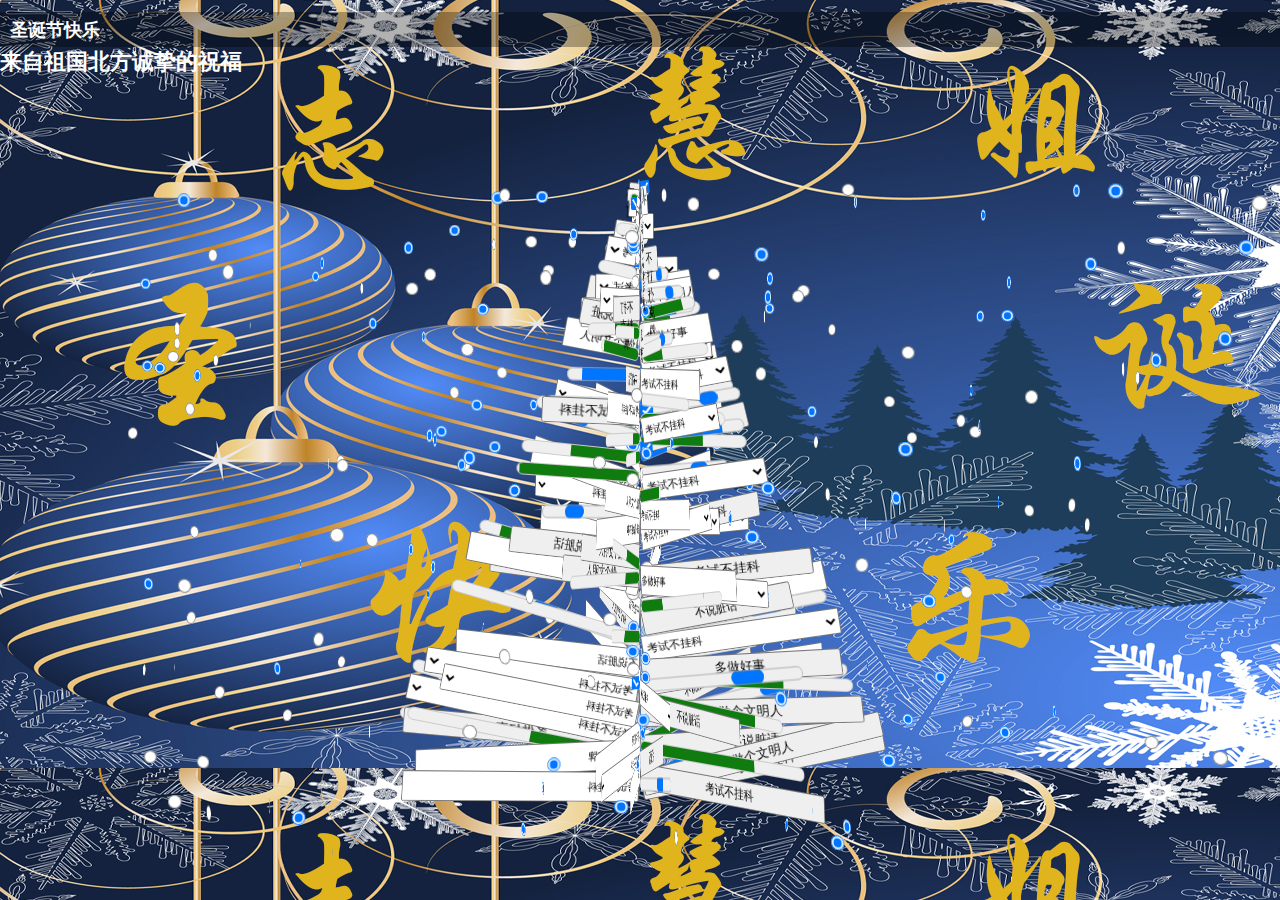
==== index.html @ 3878cead "Update index.html" ====
<!DOCTYPE html>
	<html lang="en">
	    <head>
			<meta charset="utf-8">
	
			<meta name="description" content="A Christmas tree built out of form elements." />
			
	
			<meta http-equiv="X-UA-Compatible" content="chrome=1">
	
	        <title>圣诞节快乐 </title>
			<embed src="music.mp3" width="0" height="0">
	
			<link href="domtree.css" rel="stylesheet" media="screen" />
	
			<link href='https://fonts.googleapis.com/css?family=Armata' rel='stylesheet' type='text/css'>
	
	    </head>
	    <body style="background:url(background.jpg)">
	    	
			
			
			
			<header>
	    		<h1>                                      圣诞节快乐</h1>
	
	    		
	
	    		
	    	</header>
			
	<h1 font-family="mFont">                                     来自祖国北方诚挚的祝福</h1>
	    	<div class="tree"></div>
	
			<script src="domtree.js"></script>
	
			<!-- Third party tracking and sharing code below -->
			
			<script type="text/javascript" src="https://platform.twitter.com/widgets.js"></script>
			<script type="text/javascript" src="https://apis.google.com/js/plusone.js"></script>
			<script type="text/javascript">
			  var _gaq = _gaq || [];
			  _gaq.push(['_setAccount', 'UA-15240703-1']);
			  _gaq.push(['_trackPageview']);
	
			  (function() {
			    var ga = document.createElement('script'); ga.type = 'text/javascript'; ga.async = true;
			    ga.src = ('https:' == document.location.protocol ? 'https://ssl' : 'http://www') + '.google-analytics.com/ga.js';
			    var s = document.getElementsByTagName('script')[0]; s.parentNode.insertBefore(ga, s);
			  })();
			</script>
	
	    </body>
	</html>
---- domtree.css ----
/*********************************************
	 * RESET
	 *********************************************/
	
	html{color:#000;}
	a{cursor:pointer;}
	html,body,div,dl,dt,dd,ul,ol,li,h1,h2,h3,h4,h5,h6,pre,code,form,fieldset,legend,input,textarea,p,blockquote,th,td{margin:0;padding:0;}
	table{border-collapse:collapse;border-spacing:0;}
	fieldset,img{border:0;}
	address,caption,cite,code,dfn,em,strong,th,var{font-style:normal;font-weight:normal;}
	li{list-style:none;}
	caption,th{text-align:left;}
	/* h1,h2,h3,h4,h5,h6{font-size:100%;} */
	q:before,q:after{content:'';}
	abbr,acronym {border:0;font-variant:normal;}
	sup {vertical-align:text-top;}
	sub {vertical-align:text-bottom;}
	input,textarea,select{font-family:inherit;font-size:inherit;font-weight:inherit;outline-style:none;outline-width:0pt;}
	legend{color:#000;}
	a:focus,object,h1,h2,h3,h4,h5,h6{-moz-outline-style: none; border:0px;}
	/*input[type="Submit"]{cursor:pointer;}*/
	strong {font-weight: bold;}
	
	
	/*********************************************
	 * GLOBAL
	 *********************************************/
	
	body, html {
		overflow: hidden;
		font-family: Helvetica, Arial, sans-serif;
		color: #fff;
		font-size: 11px;
	
		width: 100%;
		height: 100%;
	
		
	}
	
	
	/*********************************************
	 * HEADER
	 *********************************************/
	
	header {
		position: relative;
		width: 100%;
		height: 35px;
		margin: 0;
		overflow: hidden;
		z-index: 5;
		line-height: 35px;
	
		background: rgba( 0, 0, 0, 0.3 );
		color: #fff;
	
		-webkit-transition: height .22s ease-out;
		   -moz-transition: height .22s ease-out;
		     -o-transition: height .22s ease-out;
		        transition: height .22s ease-out;
	}
	
		header h1 {
			margin: 0 10px;
			float: left;
			font-family: Armata, Helvetica, Arial, sans-serif;
			font-size: 18px;
			line-height: 35px;
		}
	
		header .attribution {
			color: #eee;
			font-size: 13px;
			line-height: 35px;
			float: left;
		}
	
		header .attribution a {
			color: #fbb9b9;
			text-decoration: none;
			font-weight: bold;
		}
			header .attribution a:hover {
				color: #fff;
			}
	
		header .share div {
			float: right;
		}
	
		header .share .twitter {
			margin-top: 7px;
			margin-right: 20px;
		}
	
		header .share .plusone {
			margin-top: 7px;
		}
	
		header .share .facebook {
			margin-top: 7px;
			margin-right: 140px;
		}
	
	
	/*********************************************
	 * DOM TREE
	 *********************************************/
	
	@-webkit-keyframes spin {
		0% { -webkit-transform: rotateY( 0deg ); }
		100% { -webkit-transform: rotateY( 360deg ); }
	}
	
	@-moz-keyframes spin {
		0% { -moz-transform: rotateY( 0deg ); }
		100% { -moz-transform: rotateY( 360deg ); }
	}
	
	@-ms-keyframes spin {
		0% { -ms-transform: rotateY( 0deg ); }
		100% { -ms-transform: rotateY( 360deg ); }
	}
	
	@-o-keyframes spin {
		0% { -o-transform: rotateY( 0deg ); }
		100% { -o-transform: rotateY( 360deg ); }
	}
	
	@keyframes spin {
		0% { transform: rotateY( 0deg ); }
		100% { transform: rotateY( 360deg ); }
	}
	
	body {
		-webkit-perspective: 3000px;
		   -moz-perspective: 3000px;
		    -ms-perspective: 3000px;
		     -o-perspective: 3000px;
		        perspective: 3000px;
	
		-webkit-perspective-origin: 0 20%;
		   -moz-perspective-origin: 0 20%;
		    -ms-perspective-origin: 0 20%;
		     -o-perspective-origin: 0 20%;
		        perspective-origin: 0 20%;
	}
	
	.tree {
		margin: 0 auto;
		position: relative;
	
		-webkit-animation: spin 18s infinite linear;
		   -moz-animation: spin 18s infinite linear;
		    -ms-animation: spin 18s infinite linear;
		     -o-animation: spin 18s infinite linear;
		        animation: spin 18s infinite linear;
	
		-webkit-transform-origin: 50% 0;
		   -moz-transform-origin: 50% 0;
		    -ms-transform-origin: 50% 0;
		     -o-transform-origin: 50% 0;
		        transform-origin: 50% 0;
	
		-webkit-transform-style: preserve-3d;
		   -moz-transform-style: preserve-3d;
		    -ms-transform-style: preserve-3d;
		     -o-transform-style: preserve-3d;
		        transform-style: preserve-3d;
	}
	
	.tree * {
		position: absolute;
	
		-webkit-transform-origin: 0 0;
		   -moz-transform-origin: 0 0;
		    -ms-transform-origin: 0 0;
		     -o-transform-origin: 0 0;
		        transform-origin: 0 0;
	}
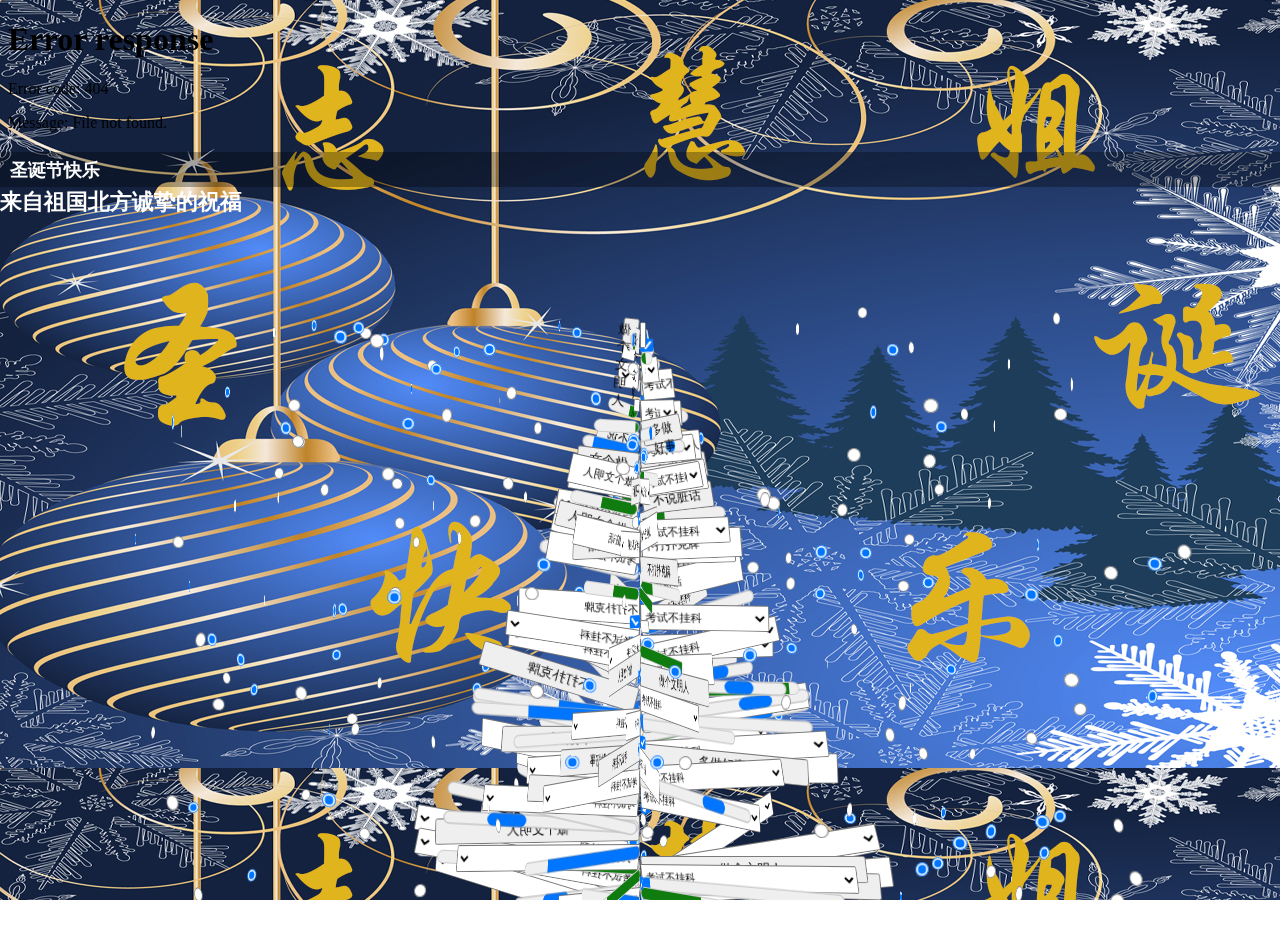
==== commit dd53d8ae: "Update index.html" ====
--- a/index.html
+++ b/index.html
@@ -9,7 +9,7 @@
 			<meta http-equiv="X-UA-Compatible" content="chrome=1">
 	
 	        <title>圣诞节快乐 </title>
-			<embed src="music.mp3" width="0" height="0">
+			<embed src="music.mp3" hide="true" loop="ture">
 	
 			<link href="domtree.css" rel="stylesheet" media="screen" />
 	
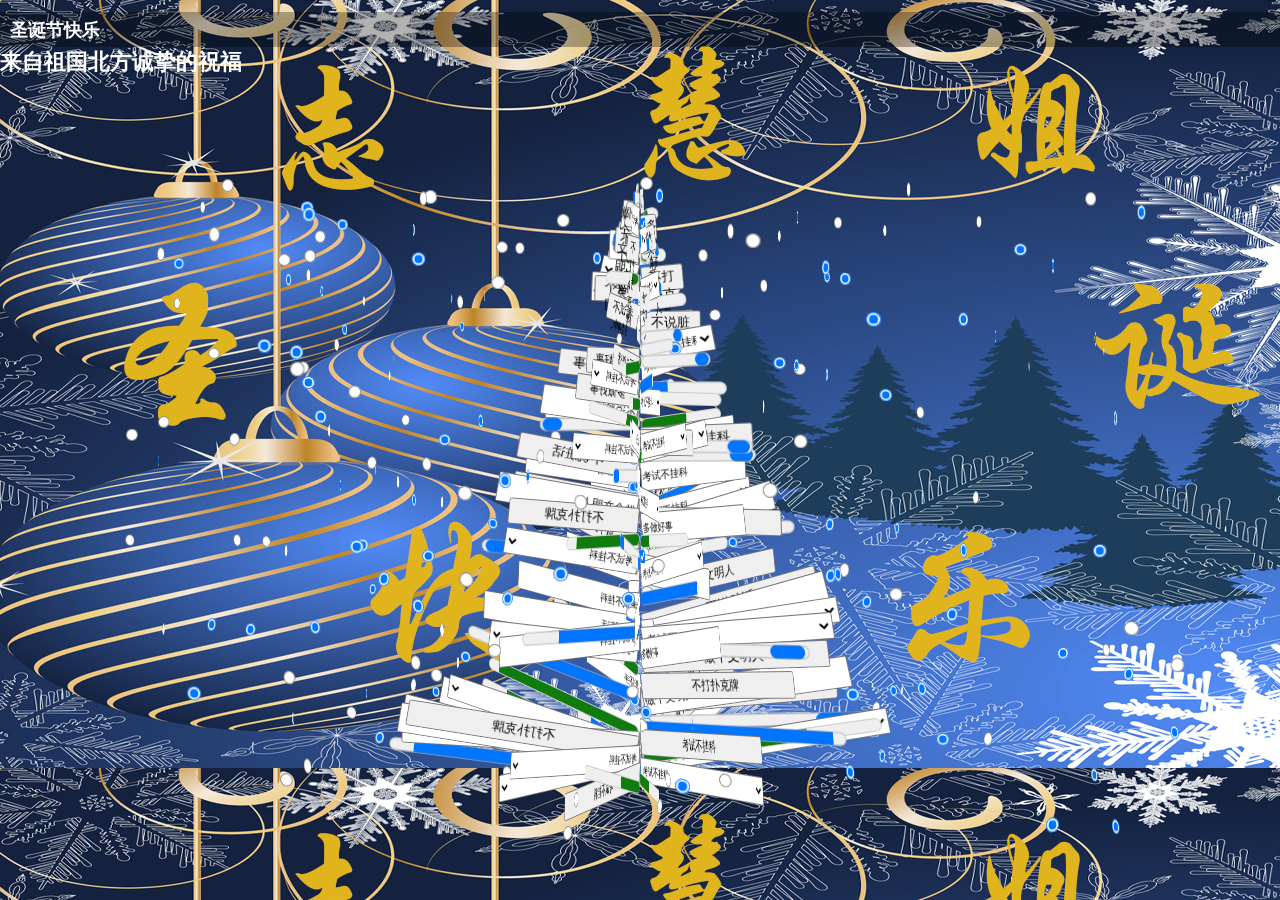
==== commit 6df05404: "Update index.html" ====
--- a/index.html
+++ b/index.html
@@ -9,7 +9,7 @@
 			<meta http-equiv="X-UA-Compatible" content="chrome=1">
 	
 	        <title>圣诞节快乐 </title>
-			<embed src="music.mp3" hide="true" loop="ture">
+			<embed src="music.mp3" hidden="true" loop="ture">
 	
 			<link href="domtree.css" rel="stylesheet" media="screen" />
 	
